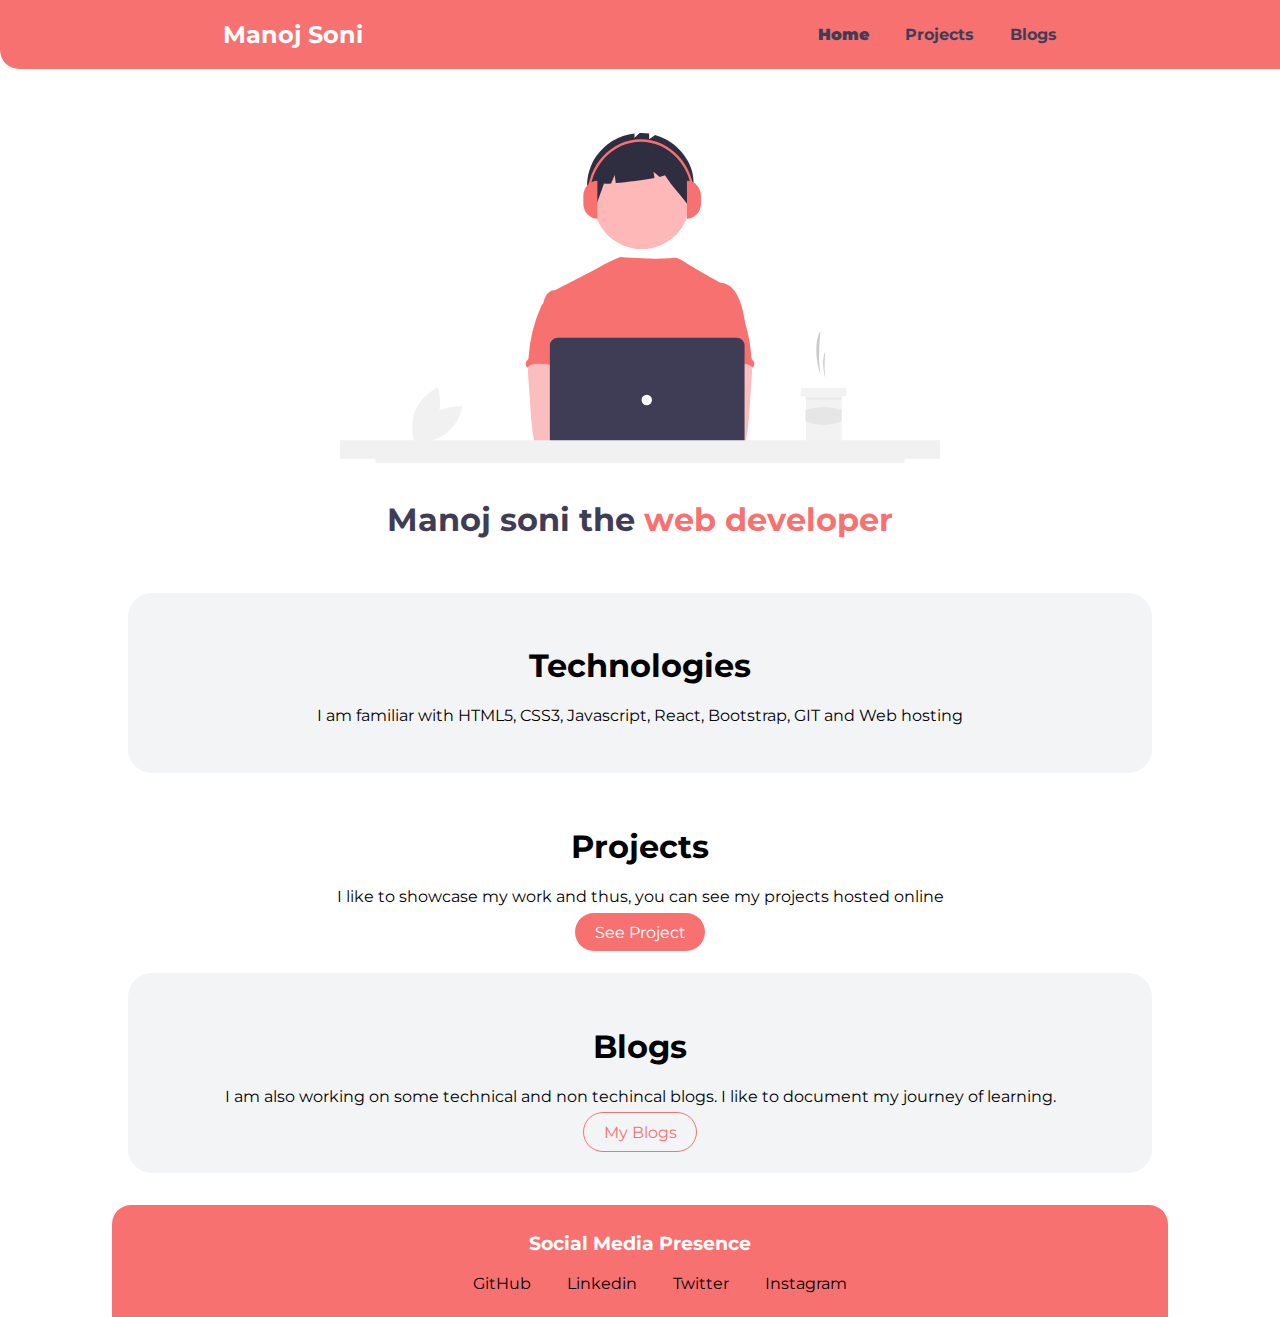
==== index.html @ e6d06029 "final commit" ====
<!DOCTYPE html>
<html lang="en">

<head>
    <meta charset="UTF-8">
    <meta http-equiv="X-UA-Compatible" content="IE=edge">
    <meta name="viewport" content="width=<device-width>, initial-scale=1.0">
    <link rel="stylesheet" href="style.css">
    <title>Portfolio</title>
</head>

<body>
    <nav class="container">
        <h2>Manoj Soni</h2>
        <ul>
            <li><a href="index.html"><b>Home</b></a></li>
            <li><a href="projects.html">Projects</a></li>
            <li><a href="blogs.html">Blogs</a></li>
        </ul>
    </nav>

    <header class="coder">
        <img class="coder-img" src="image/coding.svg" alt="">
        <h1 class="coder-heading">
            Manoj soni the <span>web developer</span>
        </h1>
    </header>

    <section class="section off-white">
        <div>
            <h1>Technologies</h1>
            <p>I am familiar with HTML5, CSS3, Javascript, React, Bootstrap, GIT and Web hosting</p>
        </div>
    </section>

    <section class="section">
        <div>
            <h1>Projects</h1>
            <p>I like to showcase my work and thus, you can see my projects hosted online
            </p>
            <a class="link link-primary" href="projects.html">See Project</a>
        </div>
    </section>

    <section class="section off-white">
        <div>
            <h1>Blogs</h1>
            <p> I am also working on some technical and non techincal blogs. I like to document my journey of learning.
            </p>
            <a class="link link-secondary" href="blogs.html">My Blogs</a>
        </div>
    </section>



    <footer>
        <div>
            <h3>Social Media Presence</h3>
        </div>
        <ul>
            <li><a href="https://github.com/manojncsoni007">GitHub</a></li>
            <li><a href="https://www.linkedin.com/in/manoj-soni-849431178/">Linkedin</a></li>
            <li><a href="https://twitter.com/manojncsoni?lang=en">Twitter</a></li>
            <li><a href="https://www.instagram.com/manojsoni.78/?hl=en">Instagram</a></li>
        </ul>

    </footer>

</body>

</html>
---- style.css ----
@import url('https://fonts.googleapis.com/css2?family=Montserrat:wght@400;700&display=swap');
body {
    font-family: 'Montserrat', sans-serif;
    margin: 0px auto;
    width: 100%;
}


/* Container classes */

.container {
    padding: 0rem 1rem;
}


/* navigation classes */

nav {
    width: 100%;
    padding: 1rem;
    display: flex;
    justify-content: space-around;
    align-items: center;
    background: #F87171;
    color: white;
    border-radius: 0 0 1.2rem 1.2rem;
}

nav ul {
    list-style-type: none;
}

nav ul li {
    display: inline;
    margin: 0 2rem 0 0;
}

nav ul li a {
    text-decoration: none;
    font-weight: bold;
    color: #3F3D56;
}

nav ul li a:hover {
    color: white;
    font-size: bold;
}


/* Heading classes */

.coder {
    /* margin-top: 4rem; */
    padding: 2rem;
    padding-top: 4rem;
}

.coder .coder-img {
    display: block;
    width: 600px;
    max-width: 80%;
    margin: auto;
}

.coder-heading {
    text-align: center;
    padding: 1rem 0 0 0;
    color: #3F3D56;
}

.coder span {
    color: #F87171;
}

.off-white {
    background-color: #F3F4F6;
}

.project {
    padding: 2rem;
    padding-top: 4rem;
}

.project .project-img {
    display: block;
    width: 350px;
    max-width: 80%;
    margin: auto;
}

.project h1 {
    text-align: center;
}

.project span {
    color: #F87171;
}


/* section classes */

.section {
    padding: 2rem;
    margin: 1rem 0;
    border-radius: 1.5rem;
    text-align: center;
    max-width: 75%;
    width: 100%;
    margin: auto;
}


/* footer classes */

footer {
    background-color: #F87171;
    padding: 0.5rem 1rem;
    text-align: center;
    border-radius: 1.2rem 1.2rem 0 0;
    max-width: 80%;
    width: 100%;
    margin: 2rem auto 0 auto;
}

footer ul {
    list-style-type: none;
}

footer ul li {
    display: inline;
    margin: 0 1rem;
}

footer ul li a {
    text-decoration: none;
    color: black;
}

footer ul li a:hover {
    color: white;
}

footer h3 {
    color: white;
}


/* button classes */

.link {
    text-decoration: none;
    box-sizing: border-box;
    padding: 0.5rem 1rem;
}

.link-primary {
    max-width: 140px;
    padding: 0.6rem 1.2rem;
    background-color: #F87171;
    color: white;
    margin: 1rem auto;
    border-radius: 2rem;
}

.link-secondary {
    max-width: 140px;
    padding: 0.6rem 1.2rem;
    margin: 1rem;
    border-radius: 2rem;
    border: 1px solid #F87171;
    color: #F87171;
}

.project.list {
    margin: 1rem;
}

.blog {
    padding: 2rem;
    padding-top: 4rem;
}

.blog-img {
    display: block;
    width: 300px;
    max-width: 80%;
    margin: auto;
}

.blog h1 {
    text-align: center;
}

.blog span {
    color: #F87171;
}
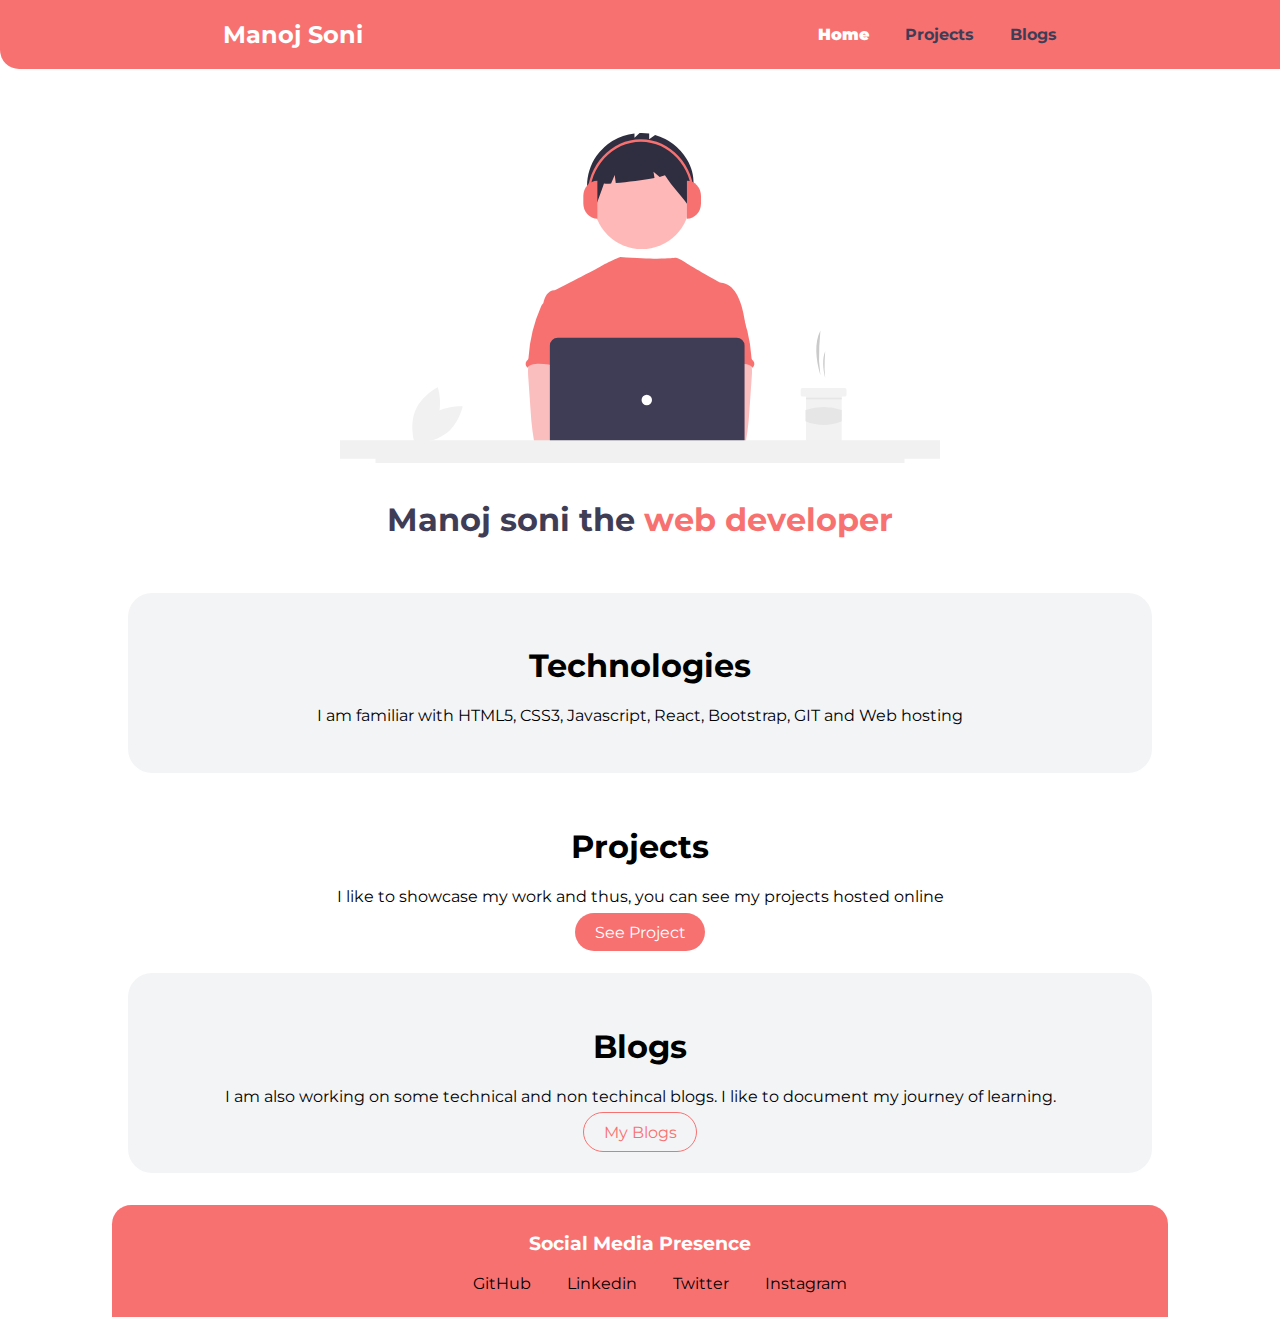
==== commit 8faaa082: "bug fixing" ====
--- a/index.html
+++ b/index.html
@@ -13,7 +13,7 @@
     <nav class="container">
         <h2>Manoj Soni</h2>
         <ul>
-            <li><a href="index.html"><b>Home</b></a></li>
+            <li><a style="color:white" href="index.html"><b>Home</b></a></li>
             <li><a href="projects.html">Projects</a></li>
             <li><a href="blogs.html">Blogs</a></li>
         </ul>
--- a/style.css
+++ b/style.css
@@ -193,4 +193,37 @@
 
 .blog span {
     color: #F87171;
+}
+
+@media (max-width: 900px) {
+    body {
+        max-width: 100%;
+        width: 100%;
+        margin: 0;
+        top: 0;
+    }
+    .list-item-inline {
+        display: inline;
+        padding: 0rem;
+    }
+    .container-center {
+        width: auto;
+    }
+    .link-primary {
+        display: block;
+    }
+    nav {
+        display: inline-block;
+        padding: 1rem 0;
+        margin-top: 0rem;
+        width: 100%;
+        max-width: 900px;
+    }
+    nav h2 {
+        font-size: 1.5rem;
+        text-align: center;
+    }
+    nav ul {
+        text-align: center;
+    }
 }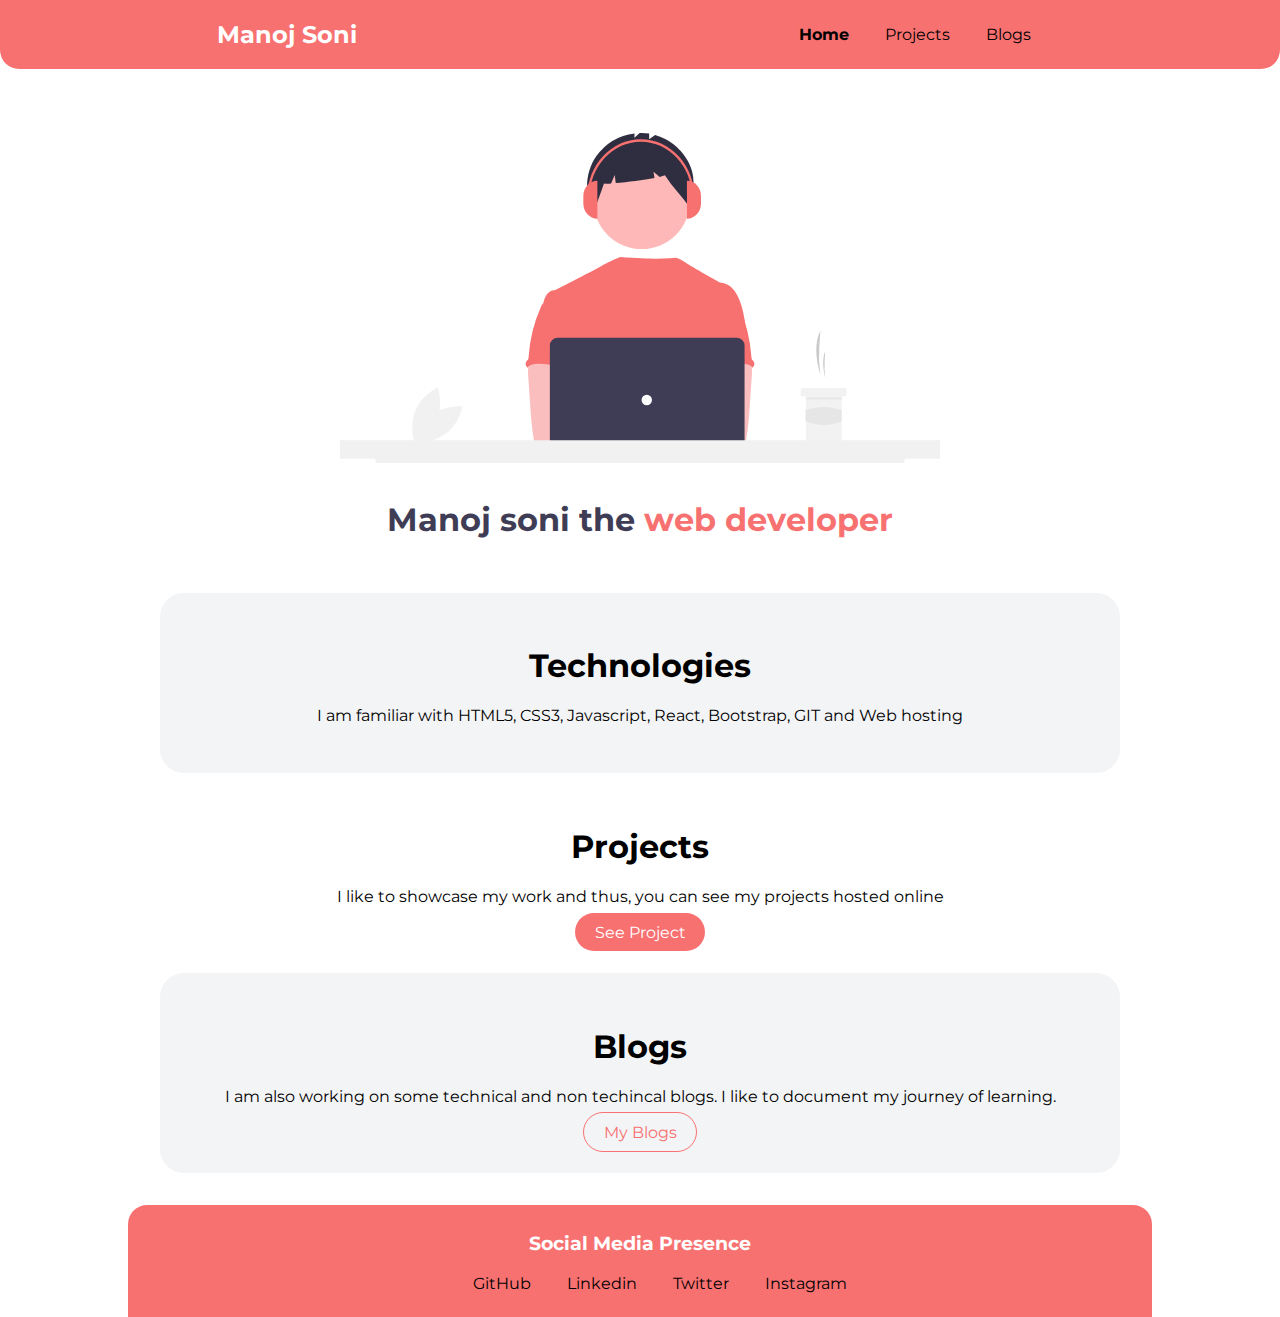
==== commit 9302345d: "Add: blog section" ====
--- a/index.html
+++ b/index.html
@@ -6,14 +6,14 @@
     <meta http-equiv="X-UA-Compatible" content="IE=edge">
     <meta name="viewport" content="width=<device-width>, initial-scale=1.0">
     <link rel="stylesheet" href="style.css">
-    <title>Portfolio</title>
+    <title>Manoj soni portfolio</title>
 </head>
 
 <body>
     <nav class="container">
         <h2>Manoj Soni</h2>
         <ul>
-            <li><a style="color:white" href="index.html"><b>Home</b></a></li>
+            <li><a href="index.html"><b>Home</b></a></li>
             <li><a href="projects.html">Projects</a></li>
             <li><a href="blogs.html">Blogs</a></li>
         </ul>
@@ -51,8 +51,6 @@
         </div>
     </section>
 
-
-
     <footer>
         <div>
             <h3>Social Media Presence</h3>
--- a/style.css
+++ b/style.css
@@ -1,7 +1,14 @@
 @import url('https://fonts.googleapis.com/css2?family=Montserrat:wght@400;700&display=swap');
+*,
+*::Before,
+*::after {
+    box-sizing: border-box;
+}
+
 body {
     font-family: 'Montserrat', sans-serif;
     margin: 0px auto;
+    max-width: 100%;
     width: 100%;
 }
 
@@ -37,8 +44,7 @@
 
 nav ul li a {
     text-decoration: none;
-    font-weight: bold;
-    color: #3F3D56;
+    color: black;
 }
 
 nav ul li a:hover {
@@ -196,28 +202,20 @@
 }
 
 @media (max-width: 900px) {
+    *,
+    *::Before,
+    *::after {
+        box-sizing: border-box;
+    }
     body {
         max-width: 100%;
         width: 100%;
-        margin: 0;
-        top: 0;
-    }
-    .list-item-inline {
-        display: inline;
-        padding: 0rem;
-    }
-    .container-center {
-        width: auto;
-    }
-    .link-primary {
-        display: block;
     }
     nav {
         display: inline-block;
         padding: 1rem 0;
         margin-top: 0rem;
         width: 100%;
-        max-width: 900px;
     }
     nav h2 {
         font-size: 1.5rem;
@@ -226,4 +224,33 @@
     nav ul {
         text-align: center;
     }
+    .link-primary {
+        display: block;
+    }
+    .section {
+        padding: 2rem;
+        margin: 1rem auto;
+        border-radius: 1.5rem;
+        text-align: center;
+        max-width: 90%;
+        width: 100%;
+        display: block;
+    }
+    footer {
+        background-color: #F87171;
+        padding: 0.5rem 0.5rem;
+        border-radius: 1.2rem 1.2rem 0 0;
+        max-width: 95%;
+        width: 100%;
+        text-align: center;
+        margin: 2rem auto 0 auto;
+    }
+    footer ul {
+        text-align: center;
+    }
+    footer ul li {
+        display: inline-block;
+        margin: 0.2rem;
+        text-align: center;
+    }
 }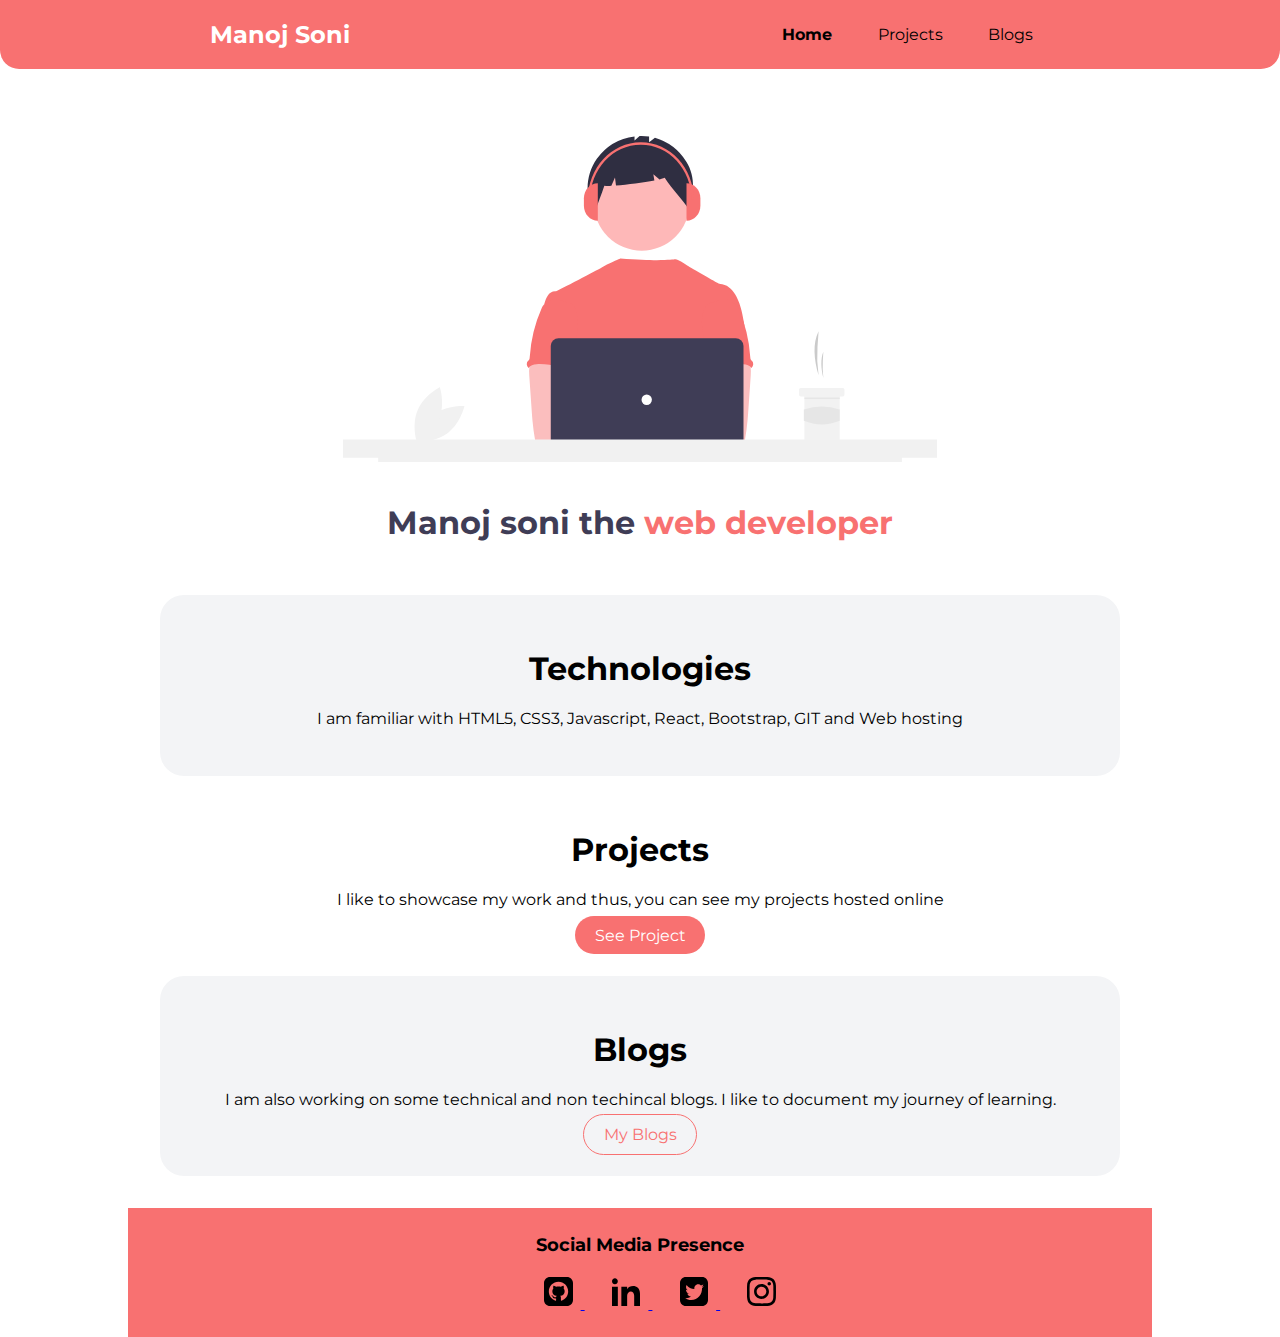
==== commit 85f297ae: "update style" ====
--- a/index.html
+++ b/index.html
@@ -52,18 +52,30 @@
     </section>
 
     <footer>
-        <div>
-            <h3>Social Media Presence</h3>
-        </div>
-        <ul>
-            <li><a href="https://github.com/manojncsoni007">GitHub</a></li>
-            <li><a href="https://www.linkedin.com/in/manoj-soni-849431178/">Linkedin</a></li>
-            <li><a href="https://twitter.com/manojncsoni?lang=en">Twitter</a></li>
-            <li><a href="https://www.instagram.com/manojsoni.78/?hl=en">Instagram</a></li>
+        <p> Social Media Presence </p>
+        <ul class="footer-list">
+            <li>
+                <a class="links" href="https://github.com/manojncsoni007" target="_blank">
+                    <img src="image/github.svg" alt="github" />
+                </a>
+            </li>
+            <li>
+                <a class="links" href="https://www.linkedin.com/in/manoj-soni-849431178/" target="_blank">
+                    <img src="image/linkedin.svg" alt="linkedin" />
+                </a>
+            </li>
+            <li>
+                <a class="links" href="https://twitter.com/manojncsoni" target="_blank">
+                    <img src="image/twitter.svg" alt="twitter" />
+                </a>
+            </li>
+            <li>
+                <a class="links" href="https://www.instagram.com/manojsoni_07/?hl=en" target="_blank">
+                    <img src="image/instagram.svg" alt="instagram" class="svg" />
+                </a>
+            </li>
         </ul>
-
     </footer>
-
 </body>
 
 </html>--- a/style.css
+++ b/style.css
@@ -118,7 +118,8 @@
 
 /* footer classes */
 
-footer {
+
+/* footer {
     background-color: #F87171;
     padding: 0.5rem 1rem;
     text-align: center;
@@ -148,6 +149,36 @@
 
 footer h3 {
     color: white;
+} */
+
+footer {
+    max-width: 80%;
+    width: 100%;
+    text-align: center;
+    margin: 2rem auto 0 auto;
+    background-color: #F87171;
+    padding: 0.5rem 0.3rem;
+}
+
+footer p {
+    font-size: large;
+    font-weight: bold;
+}
+
+.footer-list {
+    margin: 1rem;
+}
+
+a,
+img,
+li {
+    display: inline;
+    margin: 0 0.3rem;
+}
+
+img {
+    width: 35px;
+    padding: 0.2rem;
 }
 
 
@@ -250,7 +281,9 @@
     }
     footer ul li {
         display: inline-block;
-        margin: 0.2rem;
-        text-align: center;
+        text-align: center;
+        margin-right: 1rem;
+        margin-bottom: 0.5rem;
+        font-weight: bold;
     }
 }